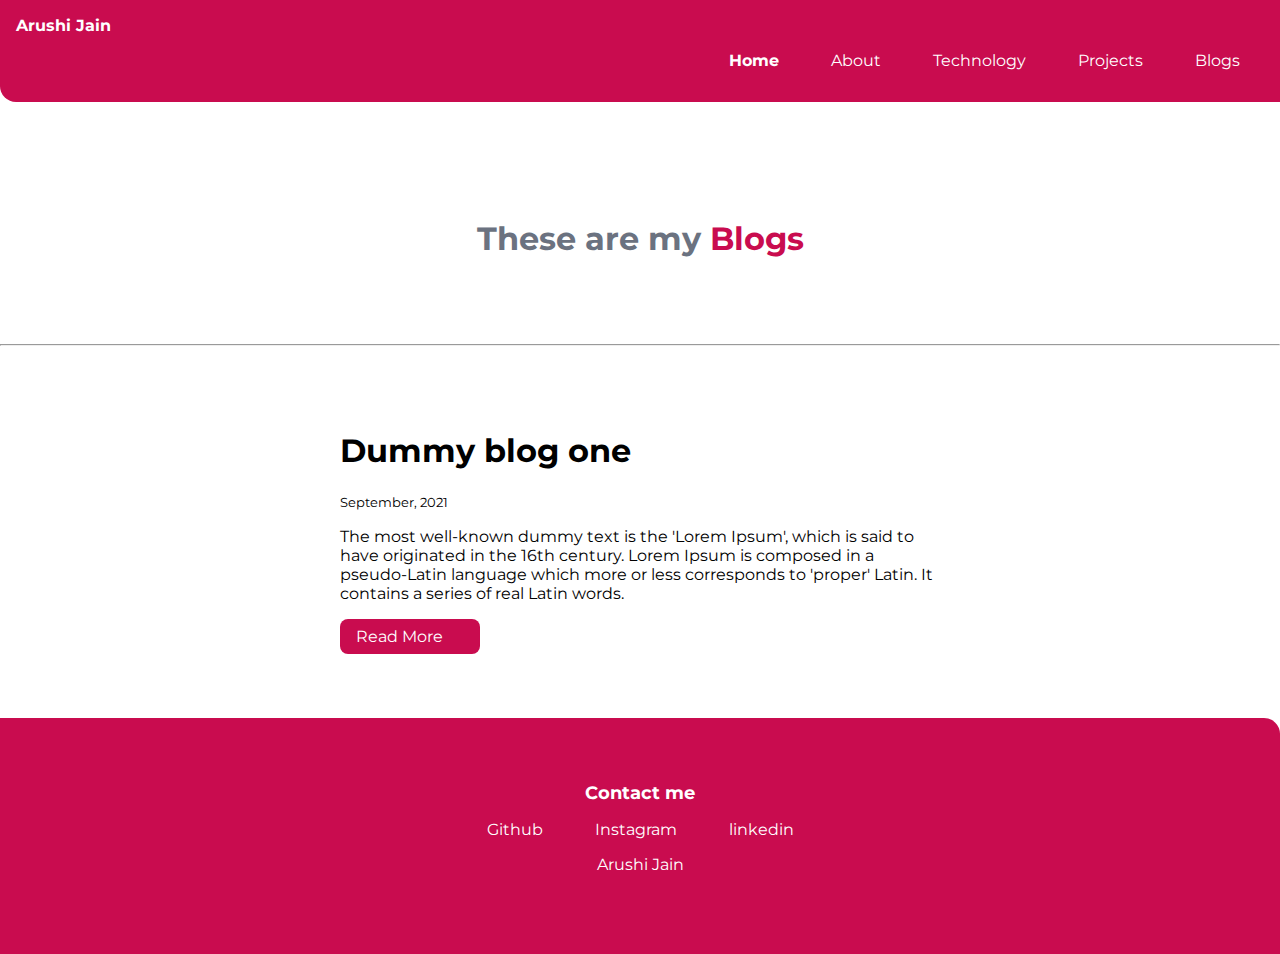
==== myBlogs.html @ 8462dc68 "done" ====
<!DOCTYPE html>
<html lang="en">
<head>
    <meta charset="UTF-8">
    <meta name="viewport" content="width=device-width, initial-scale=1.0">
    <link href="styles.css" rel="stylesheet" />
    <title>blogs | Arushi Jain</title>
</head>
<body>
    <nav class="navigation container">
        <div class="nav-brand">Arushi Jain</div>
        <ul class="list-non-bullet nav-pills">
            <li class="list-item-inline">
                <a class="link link-active" href="/project.html">Home</a>
            </li>
            <li class="list-item-inline">
                <a class="link" href="project.html#about-section">About</a>
            </li>
            <li class="list-item-inline">
                <a class="link" href="project.html#technology-section">Technology</a>
            </li>
            <li class="list-item-inline">
                <a class="link" href="/myProjects.html">Projects</a>
            </li>
            <li class="list-item-inline">
                <a class="link" href="/myBlogs.html">Blogs</a>
            </li>
        </ul>
    </nav>

    <!-- Heroine/Image section -->
    <header class="heroine">
        <h1 class="heroine-heading">These are my <span class="heading-inverted">Blogs</span></h1>
    </header>
    <hr>    

    <ul class="list-non-bullet">

        <li>
            <article class="showcase-list container container-center ">
                <h1>Dummy blog one</h1>
            <small>September, 2021</small>
            <p>The most well-known dummy text is the 'Lorem Ipsum', which is said to have originated in the 16th century. Lorem Ipsum is composed in a pseudo-Latin language which more or less corresponds to 'proper' Latin. It contains a series of real Latin words.</p>

            <a class="link link-primary" href="https://replit.com/@almondjain/How-well-do-you-know-me#embed=1&output=1">Read More</a>
            </article>
            
        </li>

        <!-- <li>
            <article class="showcase-list container container-center ">
                <h1>second dummy blog</h1>
                <small>November, 2020</small>
                <p>Dummy text: Its function as a filler or as a tool for comparing the visual impression of different typefaces Dummy text is text that is used in the publishing industry or by web designers to occupy the space which will later be filled with 'real' content. This is required when, for example, the final text is not yet available. Dummy text is also known as 'fill text'.</p>
    
                <a class="link link-primary" href="https://repl.it/@tanaypratap/end-game?embed=true">Read More</a>
                 </article>
            
        </li> -->

    </ul>

    <!-- Footer -->
    <footer class="footer">
        <div class="footer-header">Contact me</div>
        <ul class="social-links list-non-bullet">
            <li class="list-item-inline">
                <a class="link" href="https://github.com/almondjain">
                    Github
                </a>
            </li>
            <li class="list-item-inline">
                <a class="link" href="https://instagram.com/almondjain">
                    Instagram
                </a>
            </li>
            <li class="list-item-inline">
                <a class="link" href="https://linkedin.com/in/almondjain">
                    linkedin
                </a>
            </li>
            
        </ul>
        <p>Arushi Jain</p>
    </footer>
    
</body>
</html>
---- styles.css ----
@import url('https://fonts.googleapis.com/css2?family=Montserrat:wght@400;700&display=swap');

:root {
    --primary-color: #C90C4F;
    /* --off-white: #F3F4F6; */
    --off-white: #FCE7F3;
    --dark-gray: #6B7280;
}

body {
    font-family: 'Montserrat', sans-serif;
    margin: 0px
}

hr {
    margin: 2rem 0rem;
}

/** spaces **/

.margin-md {
    margin: 2rem;
}

/** container **/
.container {
    padding: 0rem 1rem;
}

.container-center {
    max-width: 600px;
    margin: auto;
}

/** links **/
.link {
    box-sizing: border-box;
    text-decoration: none;
    padding: 0.5rem 1rem;
}

.link-primary {
    background-color: var(--primary-color);
    border-radius: 0.5rem;
    color: white;
    display: block;
    max-width: 140px;
    margin: 1rem 1rem 1rem 0rem;
}

.link-secondary {
    color: var(--primary-color);
    border-radius: 0.5rem;
    border: 1px solid var(--primary-color);
    display: block;
    max-width: 140px;
    margin: 1rem 1rem 1rem 0rem;
}

/** lists **/

.list-non-bullet {
    list-style: none;
    padding-inline-start: 0px;
}

.list-item-inline {
    display: inline;
    padding: 0rem 0.5rem;
}

/** navigation **/

.navigation {
    background-color: var(--primary-color);
    color: white;
    padding: 1rem;
    border-bottom-left-radius: 1rem;
}

.navigation .nav-brand {
    font-weight: bold;
}

.navigation .nav-pills {
    text-align: right;
}

.navigation .link {
    color: white;
}

.navigation .link-active {
    font-weight: bold;
}

/** header **/

.heroine {
    padding: 2rem;
    padding-top: 5rem;

}

.heroine .heroine-img {
    max-width: 80%;
    width: 350px;
    display: block;
    margin: auto;
}

.heroine .heroine-heading {
    text-align: center;
    padding-top: 1rem;
    color: var(--dark-gray);
}

.heroine .heroine-heading .heading-inverted {
    color: var(--primary-color);
}

/** sections **/

.section {
    padding: 2rem;
}

.section h1 {
    text-align: center;

}

.ow {
    background-color: var(--off-white);
}

/** footers **/

.footer {
    background-color: var(--primary-color);
    padding: 4rem 1rem;
    text-align: center;
    color: white;
    border-top-right-radius: 1rem;
}

.footer .link {
    color: white
}

.footer .footer-header {
    font-weight: bold;
    font-size: large;
}

.footer ul {
    padding-inline-start: 0px;
}

/** projects **/
.showcase-list {
    padding: 2rem;
}

/** blogs **/
.showcase-blog {
    padding-bottom: 6rem;
}
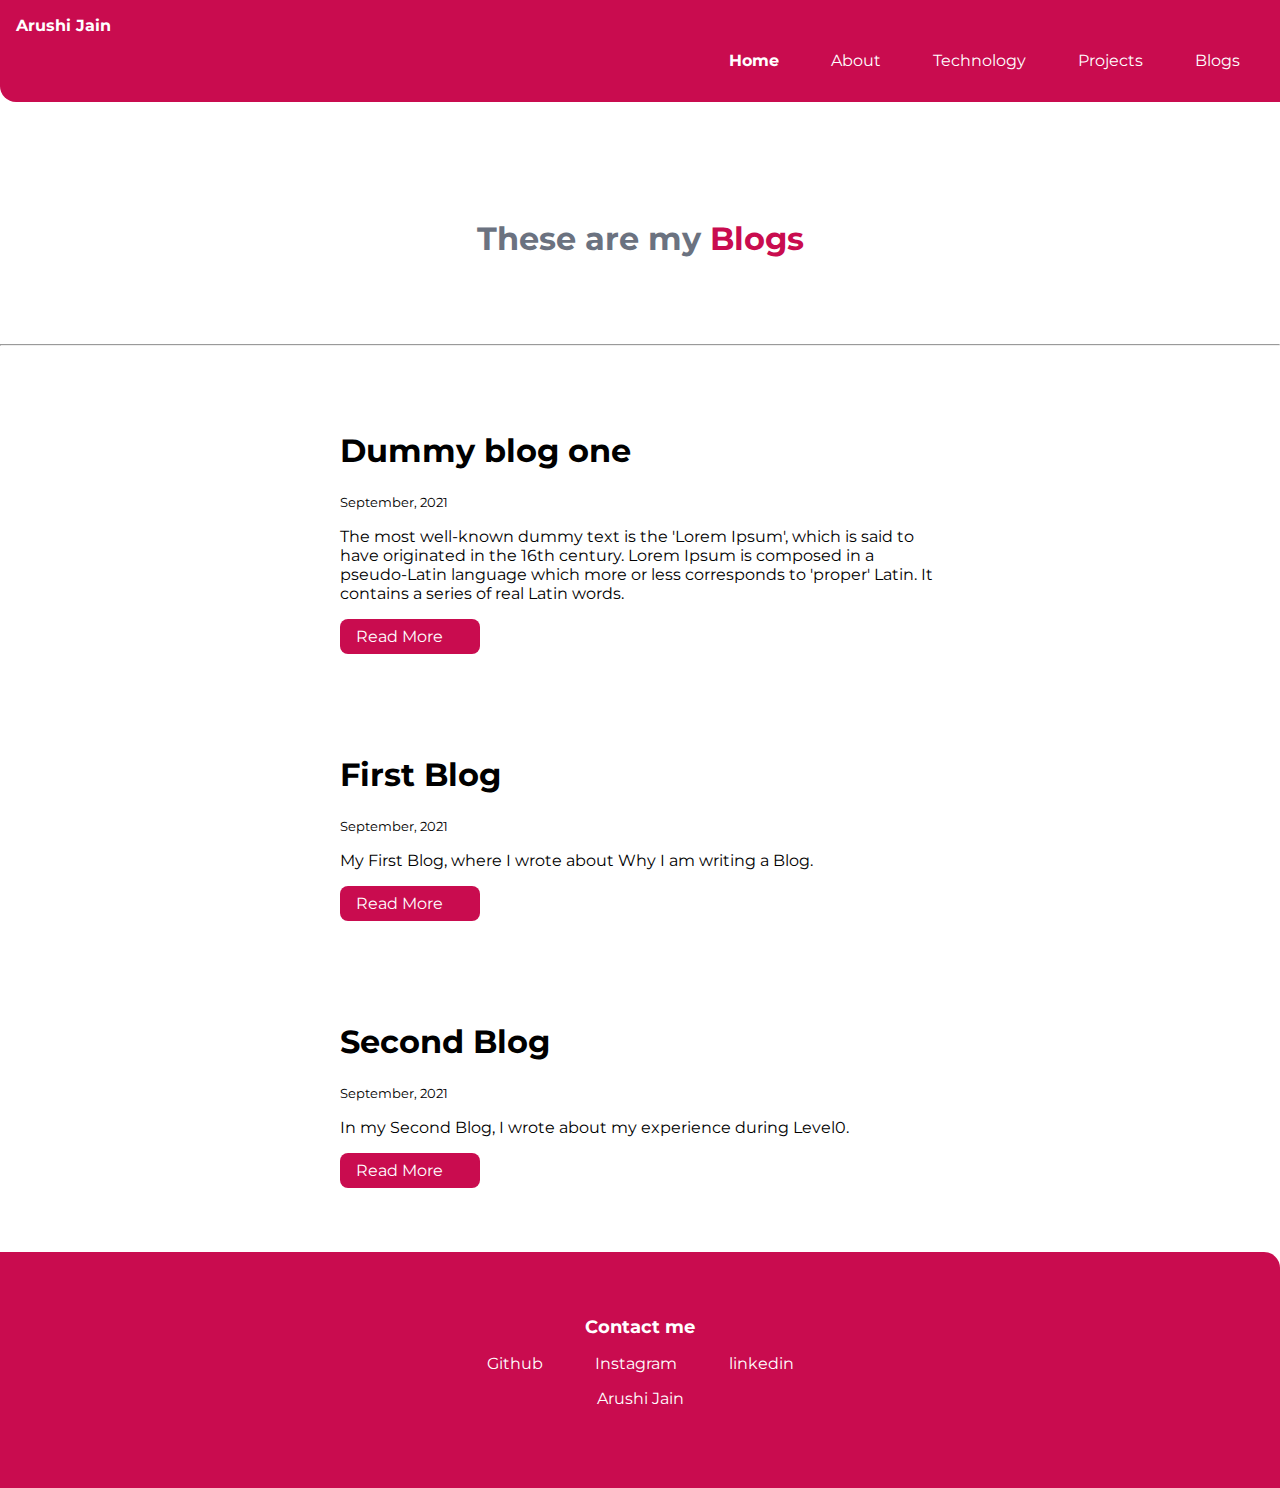
==== commit 14a39373: "added blogs" ====
--- a/myBlogs.html
+++ b/myBlogs.html
@@ -47,16 +47,27 @@
             
         </li>
 
-        <!-- <li>
+        <li>
             <article class="showcase-list container container-center ">
-                <h1>second dummy blog</h1>
-                <small>November, 2020</small>
-                <p>Dummy text: Its function as a filler or as a tool for comparing the visual impression of different typefaces Dummy text is text that is used in the publishing industry or by web designers to occupy the space which will later be filled with 'real' content. This is required when, for example, the final text is not yet available. Dummy text is also known as 'fill text'.</p>
+                <h1>First Blog</h1>
+                <small>September, 2021</small>
+                <p>My First Blog, where I wrote about Why I am writing a Blog.</p>
     
-                <a class="link link-primary" href="https://repl.it/@tanaypratap/end-game?embed=true">Read More</a>
+                <a class="link link-primary" href="https://medium.com/@almondjain?p=ae8c284311a3">Read More</a>
                  </article>
             
-        </li> -->
+        </li>
+
+        <li>
+            <article class="showcase-list container container-center ">
+                <h1>Second Blog</h1>
+                <small>September, 2021</small>
+                <p>In my Second Blog, I wrote about my experience during Level0.</p>
+    
+                <a class="link link-primary" href="https://medium.com/@almondjain?p=ae8c284311a3">Read More</a>
+                 </article>
+            
+        </li>
 
     </ul>
 
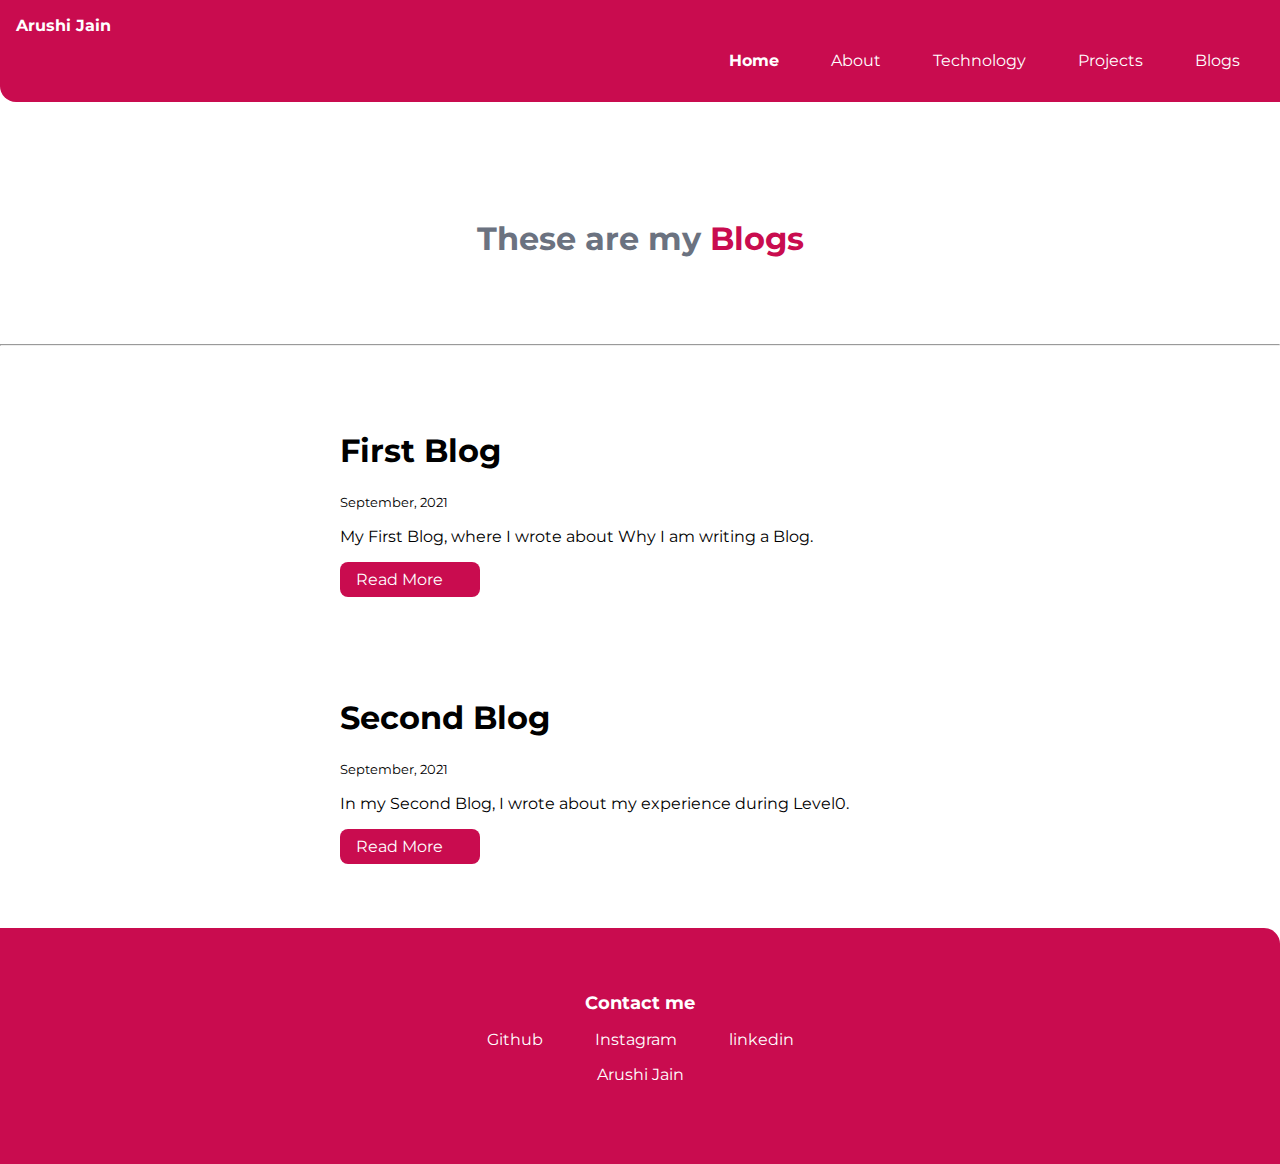
==== commit f1988e2f: "projects added" ====
--- a/myBlogs.html
+++ b/myBlogs.html
@@ -35,17 +35,6 @@
     <hr>    
 
     <ul class="list-non-bullet">
-
-        <li>
-            <article class="showcase-list container container-center ">
-                <h1>Dummy blog one</h1>
-            <small>September, 2021</small>
-            <p>The most well-known dummy text is the 'Lorem Ipsum', which is said to have originated in the 16th century. Lorem Ipsum is composed in a pseudo-Latin language which more or less corresponds to 'proper' Latin. It contains a series of real Latin words.</p>
-
-            <a class="link link-primary" href="https://replit.com/@almondjain/How-well-do-you-know-me#embed=1&output=1">Read More</a>
-            </article>
-            
-        </li>
 
         <li>
             <article class="showcase-list container container-center ">
